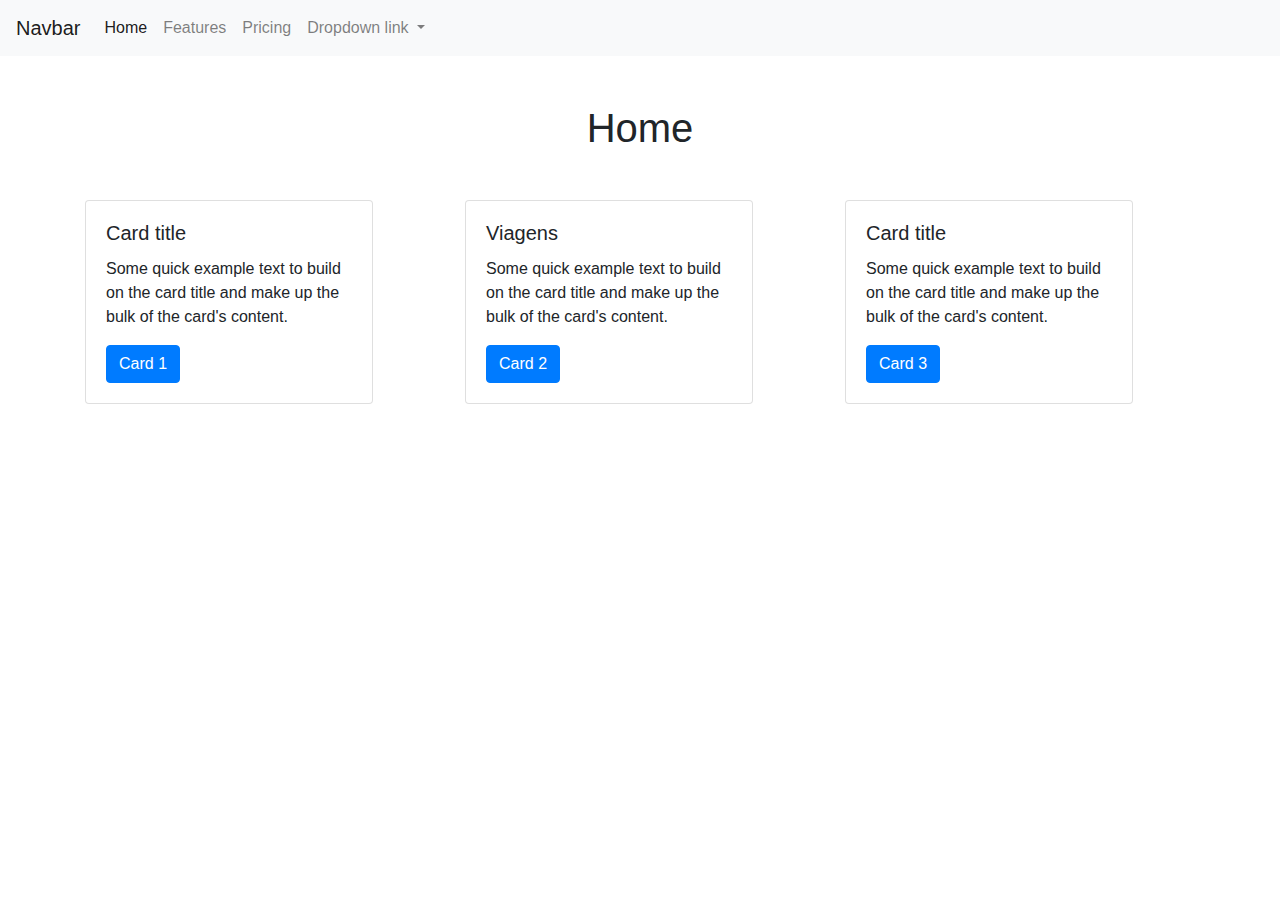
==== index.html @ c499aac4 "Implementação do data layer no card 2" ====
<!DOCTYPE html>
<html lang="pt-br">
<head>
  <!-- Google Tag Manager -->
  <script>(function(w,d,s,l,i){w[l]=w[l]||[];w[l].push({'gtm.start':
  new Date().getTime(),event:'gtm.js'});var f=d.getElementsByTagName(s)[0],
  j=d.createElement(s),dl=l!='dataLayer'?'&l='+l:'';j.async=true;j.src=
  'https://www.googletagmanager.com/gtm.js?id='+i+dl;f.parentNode.insertBefore(j,f);
  })(window,document,'script','dataLayer','GTM-MRKWC5D');</script>
  <!-- End Google Tag Manager -->
  <meta charset="UTF-8">
  <meta name="viewport" content="width=device-width, initial-scale=1.0">
  <link rel="stylesheet" href="https://stackpath.bootstrapcdn.com/bootstrap/4.4.1/css/bootstrap.min.css" integrity="sha384-Vkoo8x4CGsO3+Hhxv8T/Q5PaXtkKtu6ug5TOeNV6gBiFeWPGFN9MuhOf23Q9Ifjh" crossorigin="anonymous">
  <title>Teste GTM - Home</title>
</head>
<body>
  <!-- Google Tag Manager (noscript) -->
  <noscript><iframe src="https://www.googletagmanager.com/ns.html?id=GTM-MRKWC5D"
  height="0" width="0" style="display:none;visibility:hidden"></iframe></noscript>
  <!-- End Google Tag Manager (noscript) -->




  <nav class="navbar navbar-expand-lg navbar-light bg-light">
    <a class="navbar-brand" href="#">Navbar</a>
    <button class="navbar-toggler" type="button" data-toggle="collapse" data-target="#navbarNavDropdown" aria-controls="navbarNavDropdown" aria-expanded="false" aria-label="Toggle navigation">
      <span class="navbar-toggler-icon"></span>
    </button>
    <div class="collapse navbar-collapse" id="navbarNavDropdown">
      <ul class="navbar-nav">
        <li class="nav-item active">
          <a class="nav-link" href="./index.html">Home <span class="sr-only">(current)</span></a>
        </li>
        <li class="nav-item">
          <a class="nav-link" href="./features.html">Features</a>
        </li>
        <li class="nav-item">
          <a class="nav-link" href="#">Pricing</a>
        </li>
        <li class="nav-item dropdown">
          <a class="nav-link dropdown-toggle" href="#" id="navbarDropdownMenuLink" role="button" data-toggle="dropdown" aria-haspopup="true" aria-expanded="false">
            Dropdown link
          </a>
          <div class="dropdown-menu" aria-labelledby="navbarDropdownMenuLink">
            <a class="dropdown-item" href="#">Action</a>
            <a class="dropdown-item" href="#">Another action</a>
            <a class="dropdown-item" href="#">Something else here</a>
          </div>
        </li>
      </ul>
    </div>
  </nav>

  <div class="container">
    <div class="row">
      <div class="col-12">
        <h1 class="text-center my-5">Home</h1>
      </div>
      <div class="col-12 col-lg-4">
        <div class="card" style="width: 18rem;">
          <div class="card-body">
            <h5 class="card-title">Card title</h5>
            <p class="card-text">Some quick example text to build on the card title and make up the bulk of the card's content.</p>
            <a href="#" class="btn btn-primary">Card 1</a>
          </div>
        </div>
      </div>
      <div class="col-12 col-lg-4">
        <div class="card" style="width: 18rem;">
          <div class="card-body">
            <h5 class="card-title">Viagens</h5>
            <p class="card-text">Some quick example text to build on the card title and make up the bulk of the card's content.</p>
            <a href="#" class="btn btn-primary" onclick="dataLayer.push({
              'cardTitle': document.querySelector('.card-title').textContent
            });">Card 2</a>
          </div>
        </div>
      </div>
      <div class="col-12 col-lg-4">
        <div class="card" style="width: 18rem;">
          <div class="card-body">
            <h5 class="card-title">Card title</h5>
            <p class="card-text">Some quick example text to build on the card title and make up the bulk of the card's content.</p>
            <a href="#" class="btn btn-primary">Card 3</a>
          </div>
        </div>
      </div>
    </div>
  </div>


  <script src="https://code.jquery.com/jquery-3.4.1.slim.min.js" integrity="sha384-J6qa4849blE2+poT4WnyKhv5vZF5SrPo0iEjwBvKU7imGFAV0wwj1yYfoRSJoZ+n" crossorigin="anonymous"></script>
  <script src="https://cdn.jsdelivr.net/npm/popper.js@1.16.0/dist/umd/popper.min.js" integrity="sha384-Q6E9RHvbIyZFJoft+2mJbHaEWldlvI9IOYy5n3zV9zzTtmI3UksdQRVvoxMfooAo" crossorigin="anonymous"></script>
  <script src="https://stackpath.bootstrapcdn.com/bootstrap/4.4.1/js/bootstrap.min.js" integrity="sha384-wfSDF2E50Y2D1uUdj0O3uMBJnjuUD4Ih7YwaYd1iqfktj0Uod8GCExl3Og8ifwB6" crossorigin="anonymous"></script>
</body>
</html>
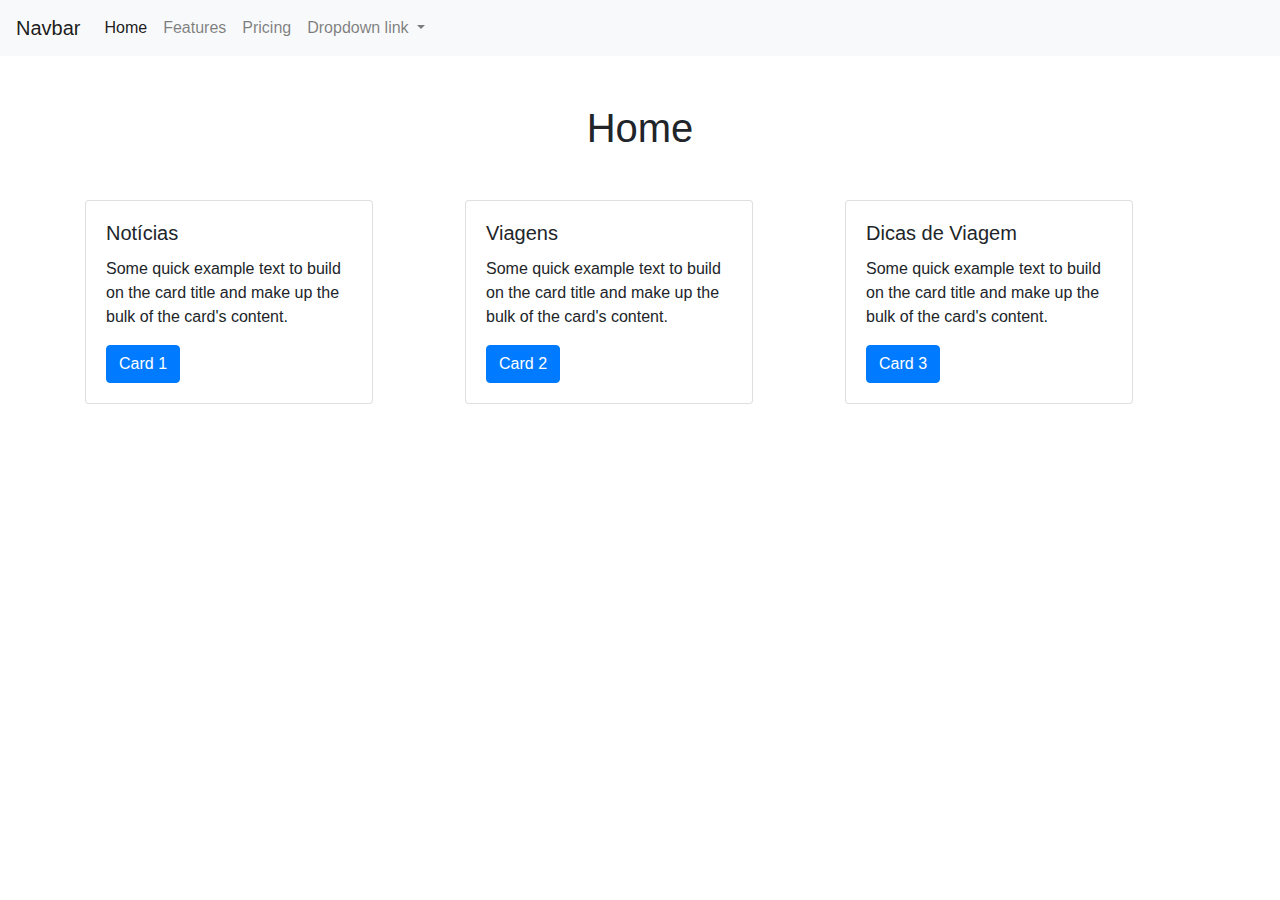
==== commit ff2f821b: "Adicionei o data layer no link dos cards" ====
--- a/index.html
+++ b/index.html
@@ -60,9 +60,11 @@
       <div class="col-12 col-lg-4">
         <div class="card" style="width: 18rem;">
           <div class="card-body">
-            <h5 class="card-title">Card title</h5>
+            <h5 class="card-title">Notícias</h5>
             <p class="card-text">Some quick example text to build on the card title and make up the bulk of the card's content.</p>
-            <a href="#" class="btn btn-primary">Card 1</a>
+            <a href="#" class="btn btn-primary" onclick="dataLayer.push({
+              'cardTitle': document.querySelector('.card-title').textContent
+            });">Card 1</a>
           </div>
         </div>
       </div>
@@ -80,9 +82,11 @@
       <div class="col-12 col-lg-4">
         <div class="card" style="width: 18rem;">
           <div class="card-body">
-            <h5 class="card-title">Card title</h5>
+            <h5 class="card-title">Dicas de Viagem</h5>
             <p class="card-text">Some quick example text to build on the card title and make up the bulk of the card's content.</p>
-            <a href="#" class="btn btn-primary">Card 3</a>
+            <a href="#" class="btn btn-primary" onclick="dataLayer.push({
+              'cardTitle': document.querySelector('.card-title').textContent
+            });">Card 3</a>
           </div>
         </div>
       </div>
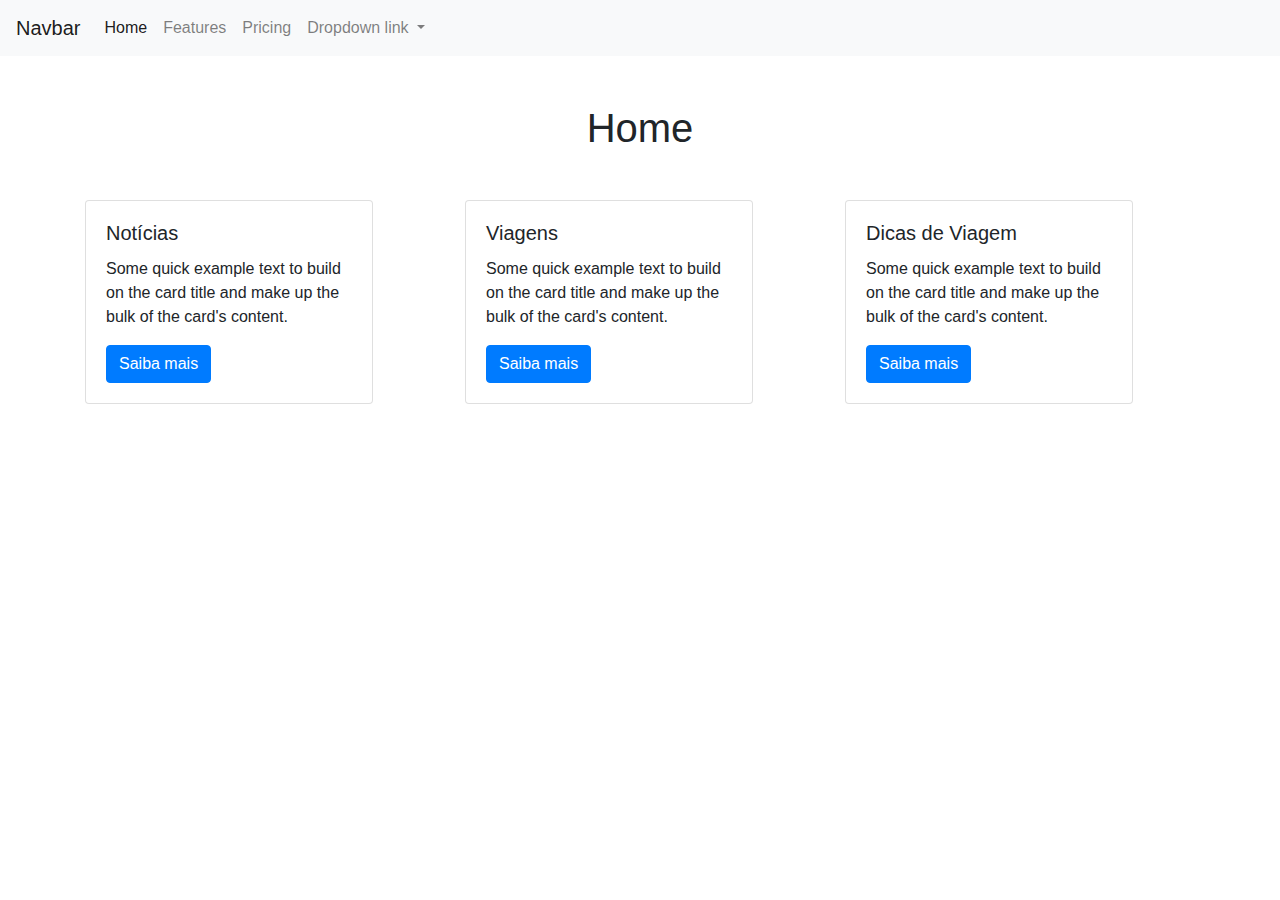
==== commit 098c1fc9: "Modificações nos links dos cards" ====
--- a/index.html
+++ b/index.html
@@ -62,9 +62,9 @@
           <div class="card-body">
             <h5 class="card-title">Notícias</h5>
             <p class="card-text">Some quick example text to build on the card title and make up the bulk of the card's content.</p>
-            <a href="#" class="btn btn-primary" onclick="dataLayer.push({
+            <a href="#card1" class="btn btn-primary" onclick="dataLayer.push({
               'cardTitle': document.querySelector('.card-title').textContent
-            });">Card 1</a>
+            });">Saiba mais</a>
           </div>
         </div>
       </div>
@@ -73,9 +73,9 @@
           <div class="card-body">
             <h5 class="card-title">Viagens</h5>
             <p class="card-text">Some quick example text to build on the card title and make up the bulk of the card's content.</p>
-            <a href="#" class="btn btn-primary" onclick="dataLayer.push({
+            <a href="#card2" class="btn btn-primary" onclick="dataLayer.push({
               'cardTitle': document.querySelector('.card-title').textContent
-            });">Card 2</a>
+            });">Saiba mais</a>
           </div>
         </div>
       </div>
@@ -84,9 +84,9 @@
           <div class="card-body">
             <h5 class="card-title">Dicas de Viagem</h5>
             <p class="card-text">Some quick example text to build on the card title and make up the bulk of the card's content.</p>
-            <a href="#" class="btn btn-primary" onclick="dataLayer.push({
+            <a href="#card3" class="btn btn-primary" onclick="dataLayer.push({
               'cardTitle': document.querySelector('.card-title').textContent
-            });">Card 3</a>
+            });">Saiba mais</a>
           </div>
         </div>
       </div>
